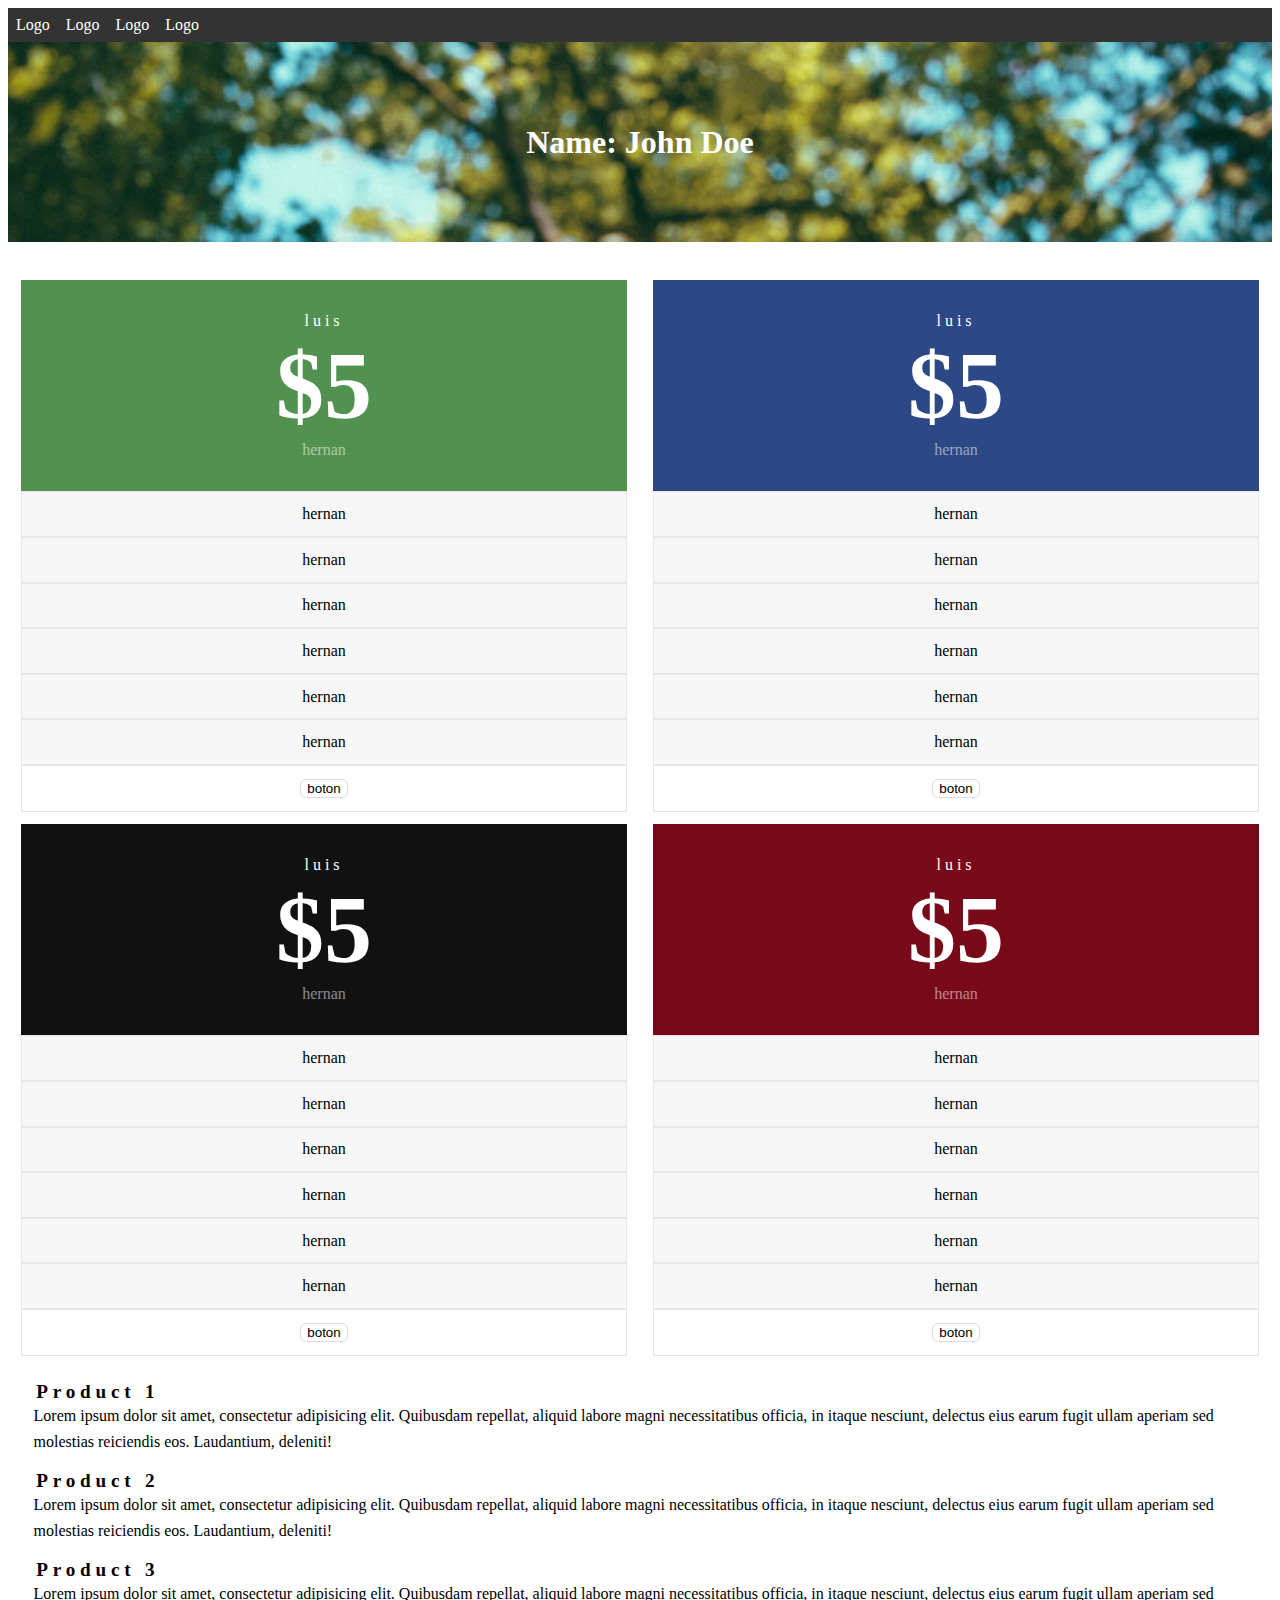
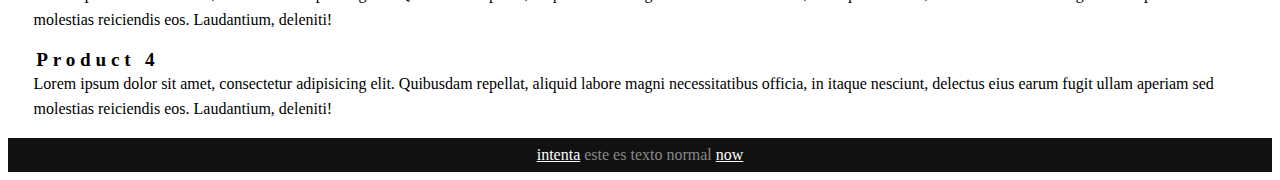
==== lpage.html @ 8f211e46 "first commit" ====
<!DOCTYPE html>
<html lang="en">
<head>
    <meta charset="UTF-8">
    <meta name="viewport" content="width=device-width, initial-scale=1.0">
    <title>CSS Basics</title>
    <link rel="stylesheet" href="lpage.css">
</head>
<body>
    <div class="navbar">
        <div class="nav-items">
            <a href="#">Logo</a>
            <a href="#">Logo</a>
            <a href="#">Logo</a>
            <a href="#">Logo</a>
        </div>
    </div>
    <div class="banner">
        <div class="details">
            Name: John Doe
        </div>
    </div>
    <div class="container">
        <div class="card">
            <div class="box1">
                <p class="name">luis</p>
                <p class="price">$5</p>
                <p class="subtext">hernan</p>
            </div>
            <p class="beneficios">hernan</p>
            <p class="beneficios">hernan</p>
            <p class="beneficios">hernan</p>
            <p class="beneficios">hernan</p>
            <p class="beneficios">hernan</p>
            <p class="beneficios">hernan</p>
            <p class="boton"><button>boton</button></p>
        </div>
        <div class="card">
            <div class="box2">
                <p class="name">luis</p>
                <p class="price">$5</p>
                <p class="subtext">hernan</p>
            </div>
            <p class="beneficios">hernan</p>
            <p class="beneficios">hernan</p>
            <p class="beneficios">hernan</p>
            <p class="beneficios">hernan</p>
            <p class="beneficios">hernan</p>
            <p class="beneficios">hernan</p>
            <p class="boton"><button>boton</button></p>
        </div>
        <div class="card">
            <div class="box3">
                <p class="name">luis</p>
                <p class="price">$5</p>
                <p class="subtext">hernan</p>
            </div>
            <p class="beneficios">hernan</p>
            <p class="beneficios">hernan</p>
            <p class="beneficios">hernan</p>
            <p class="beneficios">hernan</p>
            <p class="beneficios">hernan</p>
            <p class="beneficios">hernan</p>
            <p class="boton"><button>boton</button></p>
        </div>
        <div class="card">
            <div class="box4">
                <p class="name">luis</p>
                <p class="price">$5</p>
                <p class="subtext">hernan</p>
            </div>
            <p class="beneficios">hernan</p>
            <p class="beneficios">hernan</p>
            <p class="beneficios">hernan</p>
            <p class="beneficios">hernan</p>
            <p class="beneficios">hernan</p>
            <p class="beneficios">hernan</p>
            <p class="boton"><button>boton</button></p>
        </div>
    </div>
    <div class="content">
        <h2 >Product 1</h2> 
        <p class="contenido" >Lorem ipsum dolor sit amet, consectetur adipisicing elit. Quibusdam repellat, aliquid labore magni necessitatibus officia, in itaque nesciunt, delectus eius earum fugit ullam aperiam sed molestias reiciendis eos. Laudantium, deleniti!</p>
        <h2>Product 2</h2> 
        <p class="contenido" >Lorem ipsum dolor sit amet, consectetur adipisicing elit. Quibusdam repellat, aliquid labore magni necessitatibus officia, in itaque nesciunt, delectus eius earum fugit ullam aperiam sed molestias reiciendis eos. Laudantium, deleniti!</p>
        <h2 >Product 3</h2> 
        <p class="contenido" >Lorem ipsum dolor sit amet, consectetur adipisicing elit. Quibusdam repellat, aliquid labore magni necessitatibus officia, in itaque nesciunt, delectus eius earum fugit ullam aperiam sed molestias reiciendis eos. Laudantium, deleniti!</p>
        <h2 >Product 4</h2> 
        <p class="contenido" >Lorem ipsum dolor sit amet, consectetur adipisicing elit. Quibusdam repellat, aliquid labore magni necessitatibus officia, in itaque nesciunt, delectus eius earum fugit ullam aperiam sed molestias reiciendis eos. Laudantium, deleniti!</p>
              
        </div>

    <div class="footer">
        <a href="#">intenta</a><p class="product"> &nbsp;este es texto normal&nbsp; </p><p></p><a href="#"> now</a>
    </div>
</body>
</html>
---- lpage.css ----
.profile{
    display: flex;
    align-items: center;
    }
 .banner{
    background: url('./attachments/background.jpg');
    height: 200px;
    width: 100%;
    text-align: center;
    color: white;
    display: flex;
    background-attachment: fixed;
    background-size: cover;
    justify-content: center;
    align-items: center;
    font-size: 2em;
    color:#fff;
    text-shadow:#000;
    font-weight: bold;
    margin-bottom: .8em;;


}     
.navbar {
    display: flex;
    justify-content: space-between;
    background-color:  #333;
    }

.nav-items {
    display: flex; 
    height: 100%;
    }
.nav-items > a{
    text-decoration: none;
    padding:8px;
    font-size: 16px;
    font-weight: normal;
    color: #fff;
}
.nav-items > a:hover{
    background-color: #000;
    height:100%;
    height: 100%;
    padding:8px;
}
.nav-items a:active{
    background-color: #04AA6D;
}
.container {
    display: flex;
    flex-wrap:wrap;
    flex-direction: row;
    
    
    
    }
.container > div {
    
    background-color:#fff;
    width: 50%;
    height: 100%;
    

    }
.box1{
    text-align: center;
    margin-top:0.8em;
    margin-left:0.8em;
    margin-right:0.8em;
    padding:2em;
    background-color:  #519251;
    justify-content: center;

}
.box2{
    text-align: center;
    margin-top:0.8em;
    margin-left:0.8em;
    margin-right:0.8em;
    background-color: #2c4985;
    padding:2em;
    justify-content: center;

    
}
.box3{
    text-align: center;
    margin-top:0.8em;
    margin-left:0.8em;
    margin-right:0.8em;
    background-color: #111;
    padding:2em;
    justify-content: center;
}
.box4{
    text-align: center;
    margin-top:0.8em;
    margin-left:0.8em;
    margin-right:0.8em;
    background-color: #770918;
    padding:2em;
    justify-content: center;
    text-align: center;

}

.name{
    font-size: 1em;
    letter-spacing: 0.25em;
    margin:0;
    color: #fff;
    
    
}
.price{
    font-size: 6em;
    margin:0;
    font-weight: bold;
    color: #fff;
    
}
.subtext{
    font-size: 1em;
    margin:0;
    opacity: 0.5;
    color: #fff;
   
    
}
.beneficios{
    text-align: center;
    background-color:  #f7f7f7;
    color: #000;
    border: solid 1px #e7e7e7;
    padding:0.8em;
    margin: 0;
    margin-left:0.8em;
    margin-right:0.8em;

}

button{
    color: #000;
    background-color: transparent;
    border: solid 1px gainsboro ;
    border-radius: 6px;
}
.boton{
    text-align: center;
    background-color:  #fff;
    border: solid 1px #e7e7e7;
    padding:0.8em;
    margin: 0;
    margin-left:0.8em;
    margin-right:0.8em;
}
h2{
    color: #000;
    font-size: 1.2em;
    letter-spacing: 0.25em;
    padding-left:0.8em;
    margin:0;
}
.contenido{
    color: #000;
    font-size: 1em;
    line-height: 1.6em;
    padding-left:0.8em;
    padding-right: 0.8em;
    margin-top: 0;
}
.content{
 padding-top: 1.6em;
 padding-left: 0.8em;
}
.footer{
    background-color: #111;
    padding-top: 0.5em;
    padding-bottom: 0.5em;
    padding-left: 2em;
    padding-right: 2em;
    font-size: 1em;
    display: flex;
    text-align: center;
    justify-content: center;
    }
.footer > p{
    color: #888;
    margin:0;
}
.footer > a{
    color: #fff;
}
@media (max-width: 600px) {
        .product-list{
            flex-direction: column;
        }
    }
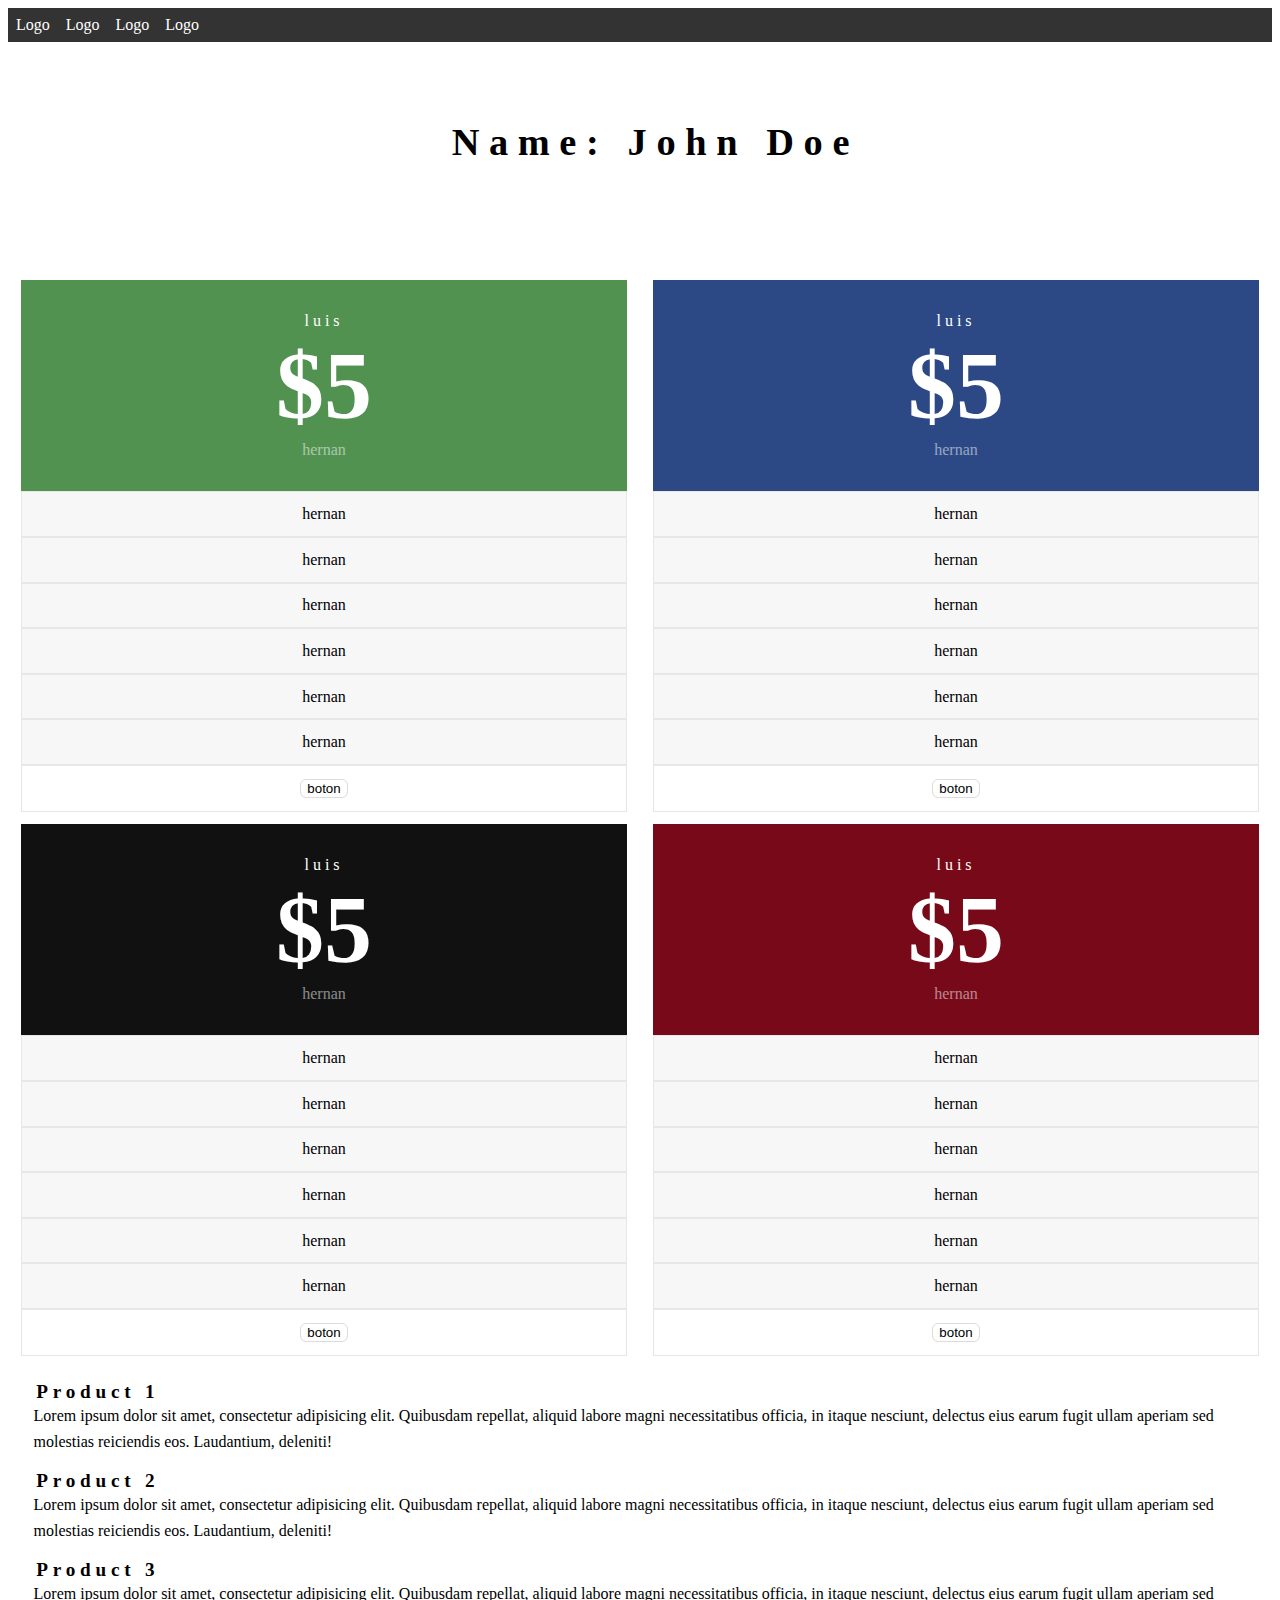
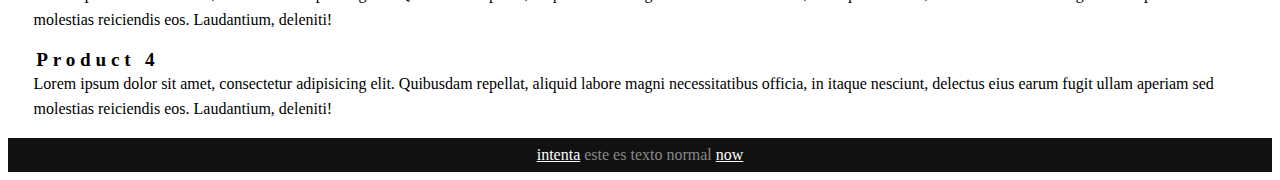
==== commit e58f596a: "arreglando un css" ====
--- a/lpage.html
+++ b/lpage.html
@@ -17,7 +17,7 @@
     </div>
     <div class="banner">
         <div class="details">
-            Name: John Doe
+            <h2>Name: John Doe</h2>
         </div>
     </div>
     <div class="container">
